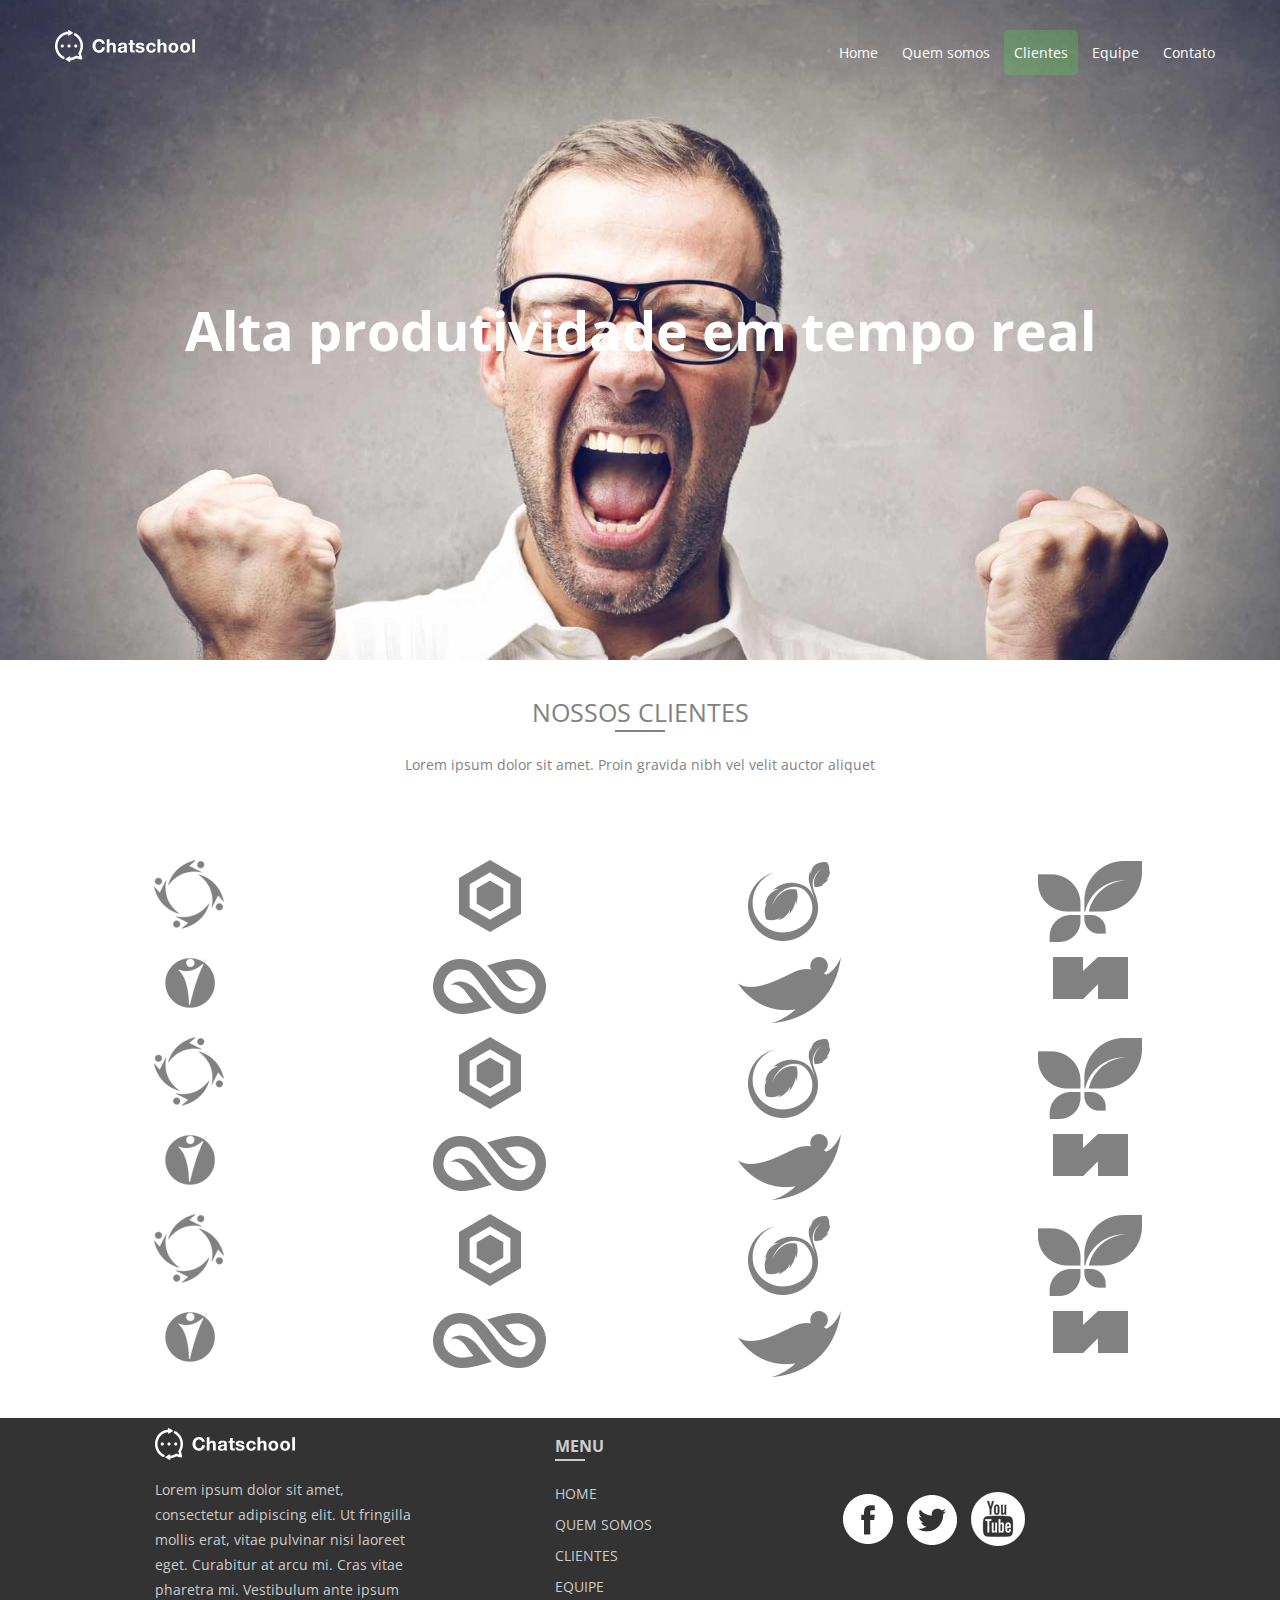
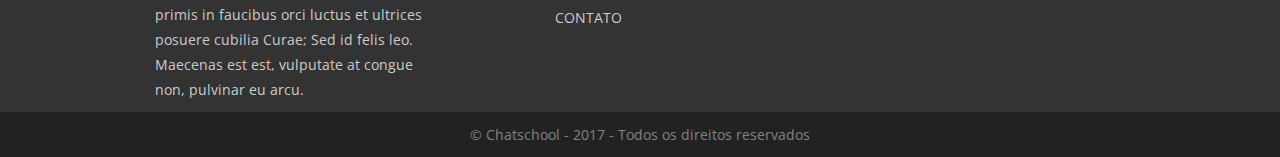
==== clientes.html @ b82085ac "first commit" ====
<!doctype html>
<html lang="pt-br">
<head>
  <meta charset="UTF-8">
  <meta http-equiv="X-UA-Compatible" content="IE=edge">
  <meta name="viewport" content="width=device-width, initial-scale=1">
  <title>Clientes - Chatschool</title>
  <link href="https://fonts.googleapis.com/css?family=Open+Sans" rel="stylesheet">
  <link href="https://fonts.googleapis.com/icon?family=Material+Icons" rel="stylesheet">
  <link href="css/pages/clientes.min.css" rel="stylesheet">
</head>
<body>
<header id="header" class="page-clientes">
  <div class="container">
    <div class="row">
      <div class="col col-desktop-3 col-6">
        <a href="index.html">
          <img src="images/logo.png" alt="Logo da Chatschool">
        </a>
      </div>
      <div class="col col-desktop-9 col-6">
        <nav>
          <ul>
            <li><a href="/">Home</a></li>
            <li><a href="quem-somos.html">Quem somos</a></li>
            <li><a href="clientes.html" class="active">Clientes</a></li>
            <li><a href="equipe.html">Equipe</a></li>
            <li><a href="contato.html">Contato</a></li>
          </ul>
        </nav>
      </div>
    </div>
    <div class="row">
      <div class="col col-desktop-12 title">
        <h1>Alta produtividade em tempo real</h1>
      </div>
    </div>
  </div>
</header>
<main>
  <section id="customers" class="section section-center">
    <h2>Nossos clientes</h2>
    <p class="subtitle">Lorem ipsum dolor sit amet. Proin gravida nibh vel velit auctor aliquet</p>

    <div class="container">
      <div class="row">
        <div class="col col-desktop-3 col-3"><img src="images/clientes/icon1.png" alt=""></div>
        <div class="col col-desktop-3 col-3"><img src="images/clientes/icon2.png" alt=""></div>
        <div class="col col-desktop-3 col-3"><img src="images/clientes/icon3.png" alt=""></div>
        <div class="col col-desktop-3 col-3"><img src="images/clientes/icon4.png" alt=""></div>
      </div>

      <div class="row">
        <div class="col col-desktop-3 col-3"><img src="images/clientes/icon5.png" alt=""></div>
        <div class="col col-desktop-3 col-3"><img src="images/clientes/icon6.png" alt=""></div>
        <div class="col col-desktop-3 col-3"><img src="images/clientes/icon7.png" alt=""></div>
        <div class="col col-desktop-3 col-3"><img src="images/clientes/icon8.png" alt=""></div>
      </div>
      <div class="row">
        <div class="col col-desktop-3 col-3"><img src="images/clientes/icon1.png" alt=""></div>
        <div class="col col-desktop-3 col-3"><img src="images/clientes/icon2.png" alt=""></div>
        <div class="col col-desktop-3 col-3"><img src="images/clientes/icon3.png" alt=""></div>
        <div class="col col-desktop-3 col-3"><img src="images/clientes/icon4.png" alt=""></div>
      </div>

      <div class="row">
        <div class="col col-desktop-3 col-3"><img src="images/clientes/icon5.png" alt=""></div>
        <div class="col col-desktop-3 col-3"><img src="images/clientes/icon6.png" alt=""></div>
        <div class="col col-desktop-3 col-3"><img src="images/clientes/icon7.png" alt=""></div>
        <div class="col col-desktop-3 col-3"><img src="images/clientes/icon8.png" alt=""></div>
      </div>
      <div class="row">
        <div class="col col-desktop-3 col-3"><img src="images/clientes/icon1.png" alt=""></div>
        <div class="col col-desktop-3 col-3"><img src="images/clientes/icon2.png" alt=""></div>
        <div class="col col-desktop-3 col-3"><img src="images/clientes/icon3.png" alt=""></div>
        <div class="col col-desktop-3 col-3"><img src="images/clientes/icon4.png" alt=""></div>
      </div>

      <div class="row">
        <div class="col col-desktop-3 col-3"><img src="images/clientes/icon5.png" alt=""></div>
        <div class="col col-desktop-3 col-3"><img src="images/clientes/icon6.png" alt=""></div>
        <div class="col col-desktop-3 col-3"><img src="images/clientes/icon7.png" alt=""></div>
        <div class="col col-desktop-3 col-3"><img src="images/clientes/icon8.png" alt=""></div>
      </div>
    </div>
  </section>
</main>
<footer id="footer">
  <div class="container">
    <div class="row">
      <div class="col col-offset-desktop-1 col-desktop-3">
        <p><a href=""><img src="images/logo.png" alt="Logo da Chatschool"></a></p>
        <p>Lorem ipsum dolor sit amet, consectetur adipiscing elit. Ut fringilla mollis erat, vitae pulvinar nisi laoreet eget. Curabitur at arcu mi. Cras vitae pharetra mi. Vestibulum ante ipsum primis in faucibus orci luctus et ultrices posuere cubilia Curae; Sed id felis leo. Maecenas est est, vulputate at congue non, pulvinar eu arcu.</p>
      </div>
      <div class="col col-offset-desktop-1 col-desktop-2 col-2">
        <h3>Menu</h3>
        <nav>
          <ul>
            <li><a href="/" class="active">Home</a></li>
            <li><a href="quem-somos.html">Quem somos</a></li>
            <li><a href="clientes.html">Clientes</a></li>
            <li><a href="equipe.html">Equipe</a></li>
            <li><a href="contato.html">Contato</a></li>
          </ul>
        </nav>
      </div>
      <div class="col col-desktop-3 social col-4">
        <a href=""><img src="images/social-facebook.png" alt=""></a>
        <a href=""><img src="images/social-twitter.png" alt=""></a>
        <a href=""><img src="images/social-youtube.png" alt=""></a>
      </div>
    </div>
  </div>
</footer>

<div id="copyright">
  &copy; Chatschool - 2017 - Todos os direitos reservados
</div>
</body>
</html>
---- css/pages/clientes.min.css ----
/*
    Prioridade:
    id
    class
    tag
    ordem
*/
*{box-sizing:border-box}a{text-decoration:none}body{margin:0;padding:0;font-size:14px}p{margin:10px 0 10px 0}
/**
 * Cálculo colunas:
 * largura_unica_porcentagem = 100 / maximo_colunas
 *
 * Multiplicamos largura_unica_porcentagem pelo tamanho da coluna
 */
.container,.container-fluid{width:100%;padding-left:15px;padding-right:15px}.row{margin-left:-15px;margin-right:-15px}.row:before,.row:after{content:" ";display:table}.row:after{clear:both}.col{position:relative;padding-left:15px;padding-right:15px;min-height:1px;float:left}.col-1{width:16.666666%}.col-2{width:33.333332%}.col-3{width:49.999998%}.col-4{width:66.666664%}.col-5{width:83.33333%}.col-6{width:100%}@media (min-width:992px){.container{max-width:992px;margin:0 auto}.col-desktop-1{width:8.333333%}.col-desktop-2{width:16.66%}.col-desktop-3{width:24.999999%}.col-desktop-4{width:33.333332%}.col-desktop-5{width:41.666665%}.col-desktop-6{width:49.999998%}.col-desktop-7{width:58.333331%}.col-desktop-8{width:66.666664%}.col-desktop-9{width:74.999997%}.col-desktop-10{width:83.33333%}.col-desktop-11{width:91.666663%}.col-desktop-12{width:100%}.col-offset-desktop-1{margin-left:8.333333%}.col-offset-desktop-2{margin-left:16.66%}.col-offset-desktop-3{margin-left:24.999999%}.col-offset-desktop-4{margin-left:33.333332%}.col-offset-desktop-5{margin-left:41.666665%}.col-offset-desktop-6{margin-left:49.999998%}.col-offset-desktop-7{margin-left:58.333331%}.col-offset-desktop-8{margin-left:66.666664%}.col-offset-desktop-9{margin-left:74.999997%}.col-offset-desktop-10{margin-left:83.33333%}.col-offset-desktop-11{margin-left:91.666663%}.col-offset-desktop-12{margin-left:100%}}@media (min-width:1200px){.container{max-width:1200px}}
.btn{background-color:rgb(84,209,84);color:#fff;display:inline-block;border-radius:30px;padding:10px 20px;text-decoration:none;transition:ease .5s all;border:none;cursor:pointer}.btn:hover{background-color:rgb(84,180,84)}.btn.orange{background-color:#fed136}.btn.orange:hover{background-color:black}
h2{text-transform:uppercase;font-weight:normal;text-align:center;font-size:25px;margin:10px 0 20px 0}h2:after{content:'';display:block;background-color:rgb(130,130,130);margin:5px auto 0 auto;width:50px;height:2px}.subtitle{margin-bottom:80px}.text-left{text-align:left}
.icon-container{display:inline-block;width:140px;height:140px;background:#e1f3e1;border-radius:30px;position:relative}.icon-container .material-icons{display:block;font-size:85px;color:rgb(84,209,84);position:absolute;top:50%;left:50%;transform:translate(-50%,-50%);cursor:default}.img-box-round{display:inline-block;border-radius:100%;overflow:hidden}.img-box-label:before{content:'';display:block;width:50%;height:60px;border-right:2px solid rgb(32,123,32);background:transparent;margin-bottom:10px}
nav ul,nav ul li{list-style:none;margin:0;padding:0}
body{font-family:'Open Sans',sans-serif;color:rgb(130,130,130);line-height:25px}#header .btn{font-size:16px;padding:10px 30px}#header .btn:hover{background-color:rgb(84,180,84)}#header nav a{display:inline-block;text-decoration:none;padding:10px;border-radius:5px}#header nav a:hover,#header nav a.active{background-color:rgba(84,209,84,0.3)}#header h1{font-size:54px;line-height:60px}#header{background:#000 no-repeat fixed center;background-size:cover;color:#fff;width:100%;height:660px;position:relative;padding-top:30px}#header a{color:#fff;transition:ease .5s all}#header nav{text-align:right}#header nav ul,#header nav ul li{display:inline-block}#header .title{position:absolute;left:0;top:50%;transform:translate(0,-50%);text-align:center}.section{padding:30px 0 30px 0}.section-center{text-align:center}#footer{background-color:rgb(51,51,51);text-align:left}#footer,#footer a{color:rgb(204,204,204)}#footer h3,#footer nav li{text-transform:uppercase}#footer h3:after{content:'';display:block;border-bottom:2px solid rgb(204,204,204);width:30px}#footer nav li{padding:3px 0}#footer nav li a:hover{color:rgb(255,255,255)}#footer .social{height:200px;line-height:200px;text-align:right}#footer .social a{display:inline-block;padding:0 0 0 10px;opacity:1}#footer .social a:hover{opacity:.5;transition:ease .3s all}#footer .social img{vertical-align:middle}#copyright{text-align:center;background-color:rgb(34,34,34);padding:10px}@media (max-width:992px){#header,#header nav{text-align:center}}
#header.page-clientes{background-image:url(../../images/background-clientes.jpg)}
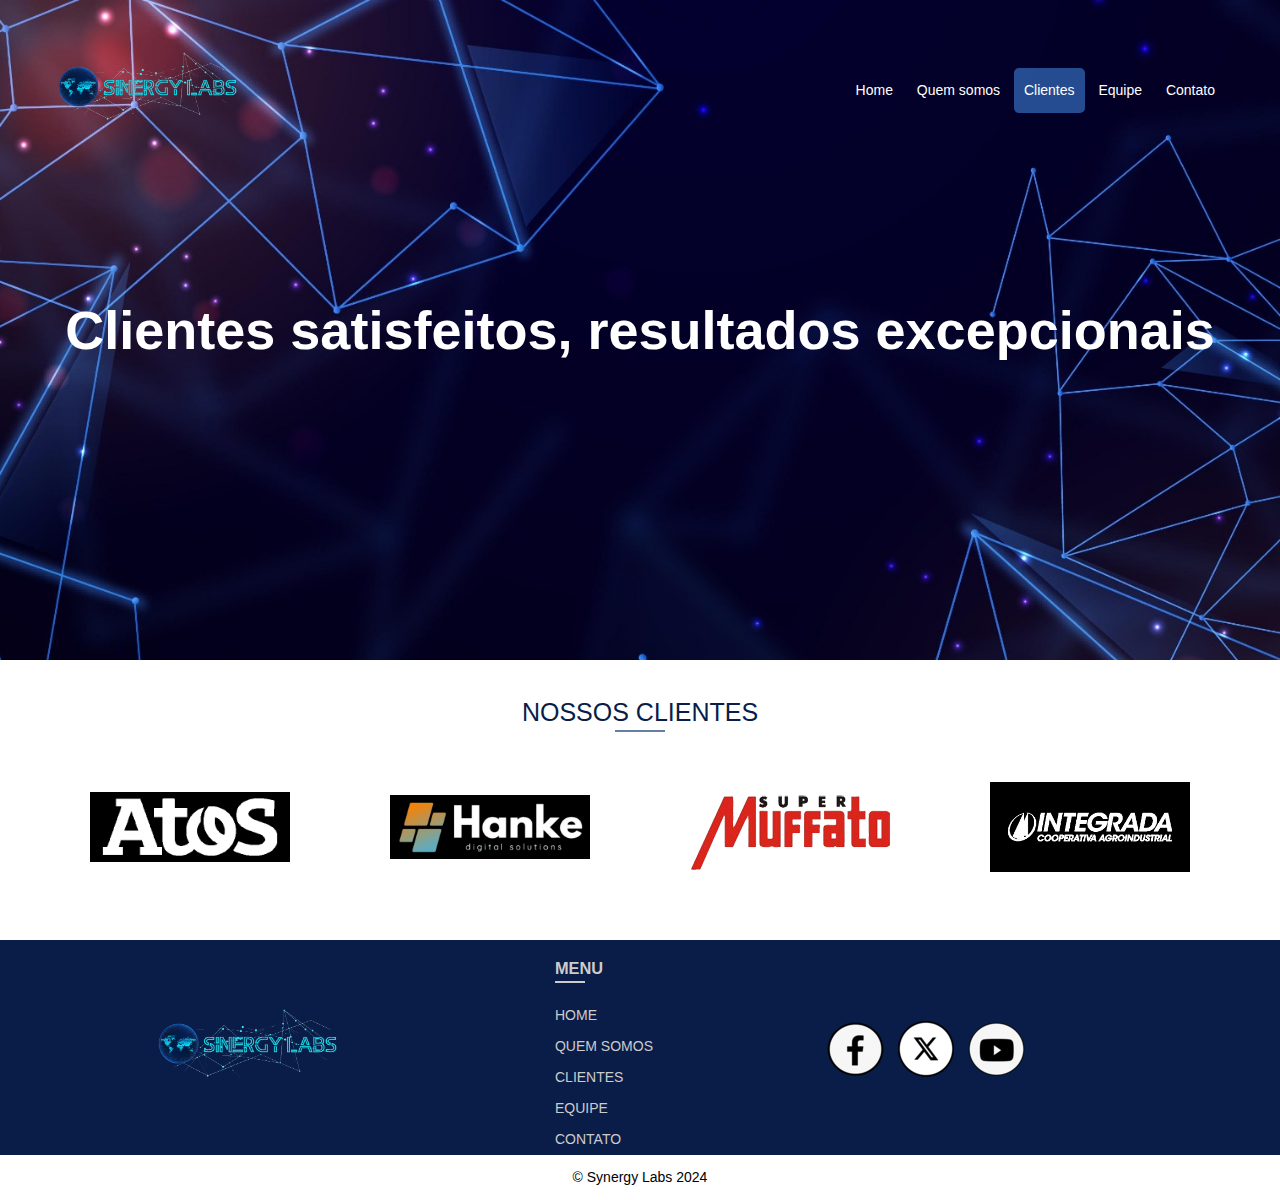
==== commit ae2ee747: "commit clara" ====
--- a/clientes.html
+++ b/clientes.html
@@ -7,6 +7,7 @@
   <title>Clientes - Chatschool</title>
   <link href="https://fonts.googleapis.com/css?family=Open+Sans" rel="stylesheet">
   <link href="https://fonts.googleapis.com/icon?family=Material+Icons" rel="stylesheet">
+  <link rel="stylesheet" href="@import url('https://fonts.googleapis.com/css2?family=Aboreto&family=Adamina&family=Alfa+Slab+One&family=Chau+Philomene+One:ital@0;1&family=Montserrat:ital,wght@0,100..900;1,100..900&family=Roboto+Mono:ital,wght@0,100..700;1,100..700&family=Ubuntu:ital,wght@0,300;0,400;0,500;0,700;1,300;1,400;1,500;1,700&display=swap');">
   <link href="css/pages/clientes.min.css" rel="stylesheet">
 </head>
 <body>
@@ -15,7 +16,7 @@
     <div class="row">
       <div class="col col-desktop-3 col-6">
         <a href="index.html">
-          <img src="images/logo.png" alt="Logo da Chatschool">
+          <img src="images/logo-background-removed.png" alt="Logo da Sl">
         </a>
       </div>
       <div class="col col-desktop-9 col-6">
@@ -30,9 +31,9 @@
         </nav>
       </div>
     </div>
-    <div class="row">
+    <div class="row" id="frase-cliente">
       <div class="col col-desktop-12 title">
-        <h1>Alta produtividade em tempo real</h1>
+        <h1>Clientes satisfeitos, resultados excepcionais</h1>
       </div>
     </div>
   </div>
@@ -40,57 +41,20 @@
 <main>
   <section id="customers" class="section section-center">
     <h2>Nossos clientes</h2>
-    <p class="subtitle">Lorem ipsum dolor sit amet. Proin gravida nibh vel velit auctor aliquet</p>
-
     <div class="container">
       <div class="row">
-        <div class="col col-desktop-3 col-3"><img src="images/clientes/icon1.png" alt=""></div>
-        <div class="col col-desktop-3 col-3"><img src="images/clientes/icon2.png" alt=""></div>
-        <div class="col col-desktop-3 col-3"><img src="images/clientes/icon3.png" alt=""></div>
-        <div class="col col-desktop-3 col-3"><img src="images/clientes/icon4.png" alt=""></div>
+        <div class="col col-desktop-3 col-3"><img src="images/clientes/atos-removebg-preview.png" alt=""></div>
+        <div class="col col-desktop-3 col-3"><img src="images/clientes/hanke-removebg-preview.png" alt=""></div>
+        <div class="col col-desktop-3 col-3"><img src="images/clientes/logo-muffato-removebg-preview.png" alt=""></div>
+        <div class="col col-desktop-3 col-3"><img src="images/clientes/jfs-2023-integrada-n-removebg-preview.png" alt=""></div>
       </div>
-
-      <div class="row">
-        <div class="col col-desktop-3 col-3"><img src="images/clientes/icon5.png" alt=""></div>
-        <div class="col col-desktop-3 col-3"><img src="images/clientes/icon6.png" alt=""></div>
-        <div class="col col-desktop-3 col-3"><img src="images/clientes/icon7.png" alt=""></div>
-        <div class="col col-desktop-3 col-3"><img src="images/clientes/icon8.png" alt=""></div>
-      </div>
-      <div class="row">
-        <div class="col col-desktop-3 col-3"><img src="images/clientes/icon1.png" alt=""></div>
-        <div class="col col-desktop-3 col-3"><img src="images/clientes/icon2.png" alt=""></div>
-        <div class="col col-desktop-3 col-3"><img src="images/clientes/icon3.png" alt=""></div>
-        <div class="col col-desktop-3 col-3"><img src="images/clientes/icon4.png" alt=""></div>
-      </div>
-
-      <div class="row">
-        <div class="col col-desktop-3 col-3"><img src="images/clientes/icon5.png" alt=""></div>
-        <div class="col col-desktop-3 col-3"><img src="images/clientes/icon6.png" alt=""></div>
-        <div class="col col-desktop-3 col-3"><img src="images/clientes/icon7.png" alt=""></div>
-        <div class="col col-desktop-3 col-3"><img src="images/clientes/icon8.png" alt=""></div>
-      </div>
-      <div class="row">
-        <div class="col col-desktop-3 col-3"><img src="images/clientes/icon1.png" alt=""></div>
-        <div class="col col-desktop-3 col-3"><img src="images/clientes/icon2.png" alt=""></div>
-        <div class="col col-desktop-3 col-3"><img src="images/clientes/icon3.png" alt=""></div>
-        <div class="col col-desktop-3 col-3"><img src="images/clientes/icon4.png" alt=""></div>
-      </div>
-
-      <div class="row">
-        <div class="col col-desktop-3 col-3"><img src="images/clientes/icon5.png" alt=""></div>
-        <div class="col col-desktop-3 col-3"><img src="images/clientes/icon6.png" alt=""></div>
-        <div class="col col-desktop-3 col-3"><img src="images/clientes/icon7.png" alt=""></div>
-        <div class="col col-desktop-3 col-3"><img src="images/clientes/icon8.png" alt=""></div>
-      </div>
-    </div>
   </section>
 </main>
 <footer id="footer">
   <div class="container">
     <div class="row">
       <div class="col col-offset-desktop-1 col-desktop-3">
-        <p><a href=""><img src="images/logo.png" alt="Logo da Chatschool"></a></p>
-        <p>Lorem ipsum dolor sit amet, consectetur adipiscing elit. Ut fringilla mollis erat, vitae pulvinar nisi laoreet eget. Curabitur at arcu mi. Cras vitae pharetra mi. Vestibulum ante ipsum primis in faucibus orci luctus et ultrices posuere cubilia Curae; Sed id felis leo. Maecenas est est, vulputate at congue non, pulvinar eu arcu.</p>
+        <p><a href=""><img src="images/logo-background-removed.png" alt="Logo da Sl"></a></p>
       </div>
       <div class="col col-offset-desktop-1 col-desktop-2 col-2">
         <h3>Menu</h3>
@@ -105,16 +69,16 @@
         </nav>
       </div>
       <div class="col col-desktop-3 social col-4">
-        <a href=""><img src="images/social-facebook.png" alt=""></a>
-        <a href=""><img src="images/social-twitter.png" alt=""></a>
-        <a href=""><img src="images/social-youtube.png" alt=""></a>
+        <a href=""><img src="images/social-facebook2.png" alt=""></a>
+        <a href=""><img src="images/social-twitter2.png" alt=""></a>
+        <a href=""><img src="images/social-youtube2.png" alt=""></a>
       </div>
     </div>
   </div>
 </footer>
 
 <div id="copyright">
-  &copy; Chatschool - 2017 - Todos os direitos reservados
+  &copy; Synergy Labs 2024 
 </div>
 </body>
 </html>--- a/css/pages/clientes.min.css
+++ b/css/pages/clientes.min.css
@@ -5,17 +5,442 @@
     tag
     ordem
 */
-*{box-sizing:border-box}a{text-decoration:none}body{margin:0;padding:0;font-size:14px}p{margin:10px 0 10px 0}
+* {
+    box-sizing: border-box
+}
+
+a {
+    text-decoration: none
+}
+
+body {
+    margin: 0;
+    padding: 0;
+    font-size: 14px
+}
+
+p {
+    margin: 10px 0 10px 0
+}
+
+main{
+    background-color: white;
+}
+
 /**
  * Cálculo colunas:
  * largura_unica_porcentagem = 100 / maximo_colunas
  *
  * Multiplicamos largura_unica_porcentagem pelo tamanho da coluna
  */
-.container,.container-fluid{width:100%;padding-left:15px;padding-right:15px}.row{margin-left:-15px;margin-right:-15px}.row:before,.row:after{content:" ";display:table}.row:after{clear:both}.col{position:relative;padding-left:15px;padding-right:15px;min-height:1px;float:left}.col-1{width:16.666666%}.col-2{width:33.333332%}.col-3{width:49.999998%}.col-4{width:66.666664%}.col-5{width:83.33333%}.col-6{width:100%}@media (min-width:992px){.container{max-width:992px;margin:0 auto}.col-desktop-1{width:8.333333%}.col-desktop-2{width:16.66%}.col-desktop-3{width:24.999999%}.col-desktop-4{width:33.333332%}.col-desktop-5{width:41.666665%}.col-desktop-6{width:49.999998%}.col-desktop-7{width:58.333331%}.col-desktop-8{width:66.666664%}.col-desktop-9{width:74.999997%}.col-desktop-10{width:83.33333%}.col-desktop-11{width:91.666663%}.col-desktop-12{width:100%}.col-offset-desktop-1{margin-left:8.333333%}.col-offset-desktop-2{margin-left:16.66%}.col-offset-desktop-3{margin-left:24.999999%}.col-offset-desktop-4{margin-left:33.333332%}.col-offset-desktop-5{margin-left:41.666665%}.col-offset-desktop-6{margin-left:49.999998%}.col-offset-desktop-7{margin-left:58.333331%}.col-offset-desktop-8{margin-left:66.666664%}.col-offset-desktop-9{margin-left:74.999997%}.col-offset-desktop-10{margin-left:83.33333%}.col-offset-desktop-11{margin-left:91.666663%}.col-offset-desktop-12{margin-left:100%}}@media (min-width:1200px){.container{max-width:1200px}}
-.btn{background-color:rgb(84,209,84);color:#fff;display:inline-block;border-radius:30px;padding:10px 20px;text-decoration:none;transition:ease .5s all;border:none;cursor:pointer}.btn:hover{background-color:rgb(84,180,84)}.btn.orange{background-color:#fed136}.btn.orange:hover{background-color:black}
-h2{text-transform:uppercase;font-weight:normal;text-align:center;font-size:25px;margin:10px 0 20px 0}h2:after{content:'';display:block;background-color:rgb(130,130,130);margin:5px auto 0 auto;width:50px;height:2px}.subtitle{margin-bottom:80px}.text-left{text-align:left}
-.icon-container{display:inline-block;width:140px;height:140px;background:#e1f3e1;border-radius:30px;position:relative}.icon-container .material-icons{display:block;font-size:85px;color:rgb(84,209,84);position:absolute;top:50%;left:50%;transform:translate(-50%,-50%);cursor:default}.img-box-round{display:inline-block;border-radius:100%;overflow:hidden}.img-box-label:before{content:'';display:block;width:50%;height:60px;border-right:2px solid rgb(32,123,32);background:transparent;margin-bottom:10px}
-nav ul,nav ul li{list-style:none;margin:0;padding:0}
-body{font-family:'Open Sans',sans-serif;color:rgb(130,130,130);line-height:25px}#header .btn{font-size:16px;padding:10px 30px}#header .btn:hover{background-color:rgb(84,180,84)}#header nav a{display:inline-block;text-decoration:none;padding:10px;border-radius:5px}#header nav a:hover,#header nav a.active{background-color:rgba(84,209,84,0.3)}#header h1{font-size:54px;line-height:60px}#header{background:#000 no-repeat fixed center;background-size:cover;color:#fff;width:100%;height:660px;position:relative;padding-top:30px}#header a{color:#fff;transition:ease .5s all}#header nav{text-align:right}#header nav ul,#header nav ul li{display:inline-block}#header .title{position:absolute;left:0;top:50%;transform:translate(0,-50%);text-align:center}.section{padding:30px 0 30px 0}.section-center{text-align:center}#footer{background-color:rgb(51,51,51);text-align:left}#footer,#footer a{color:rgb(204,204,204)}#footer h3,#footer nav li{text-transform:uppercase}#footer h3:after{content:'';display:block;border-bottom:2px solid rgb(204,204,204);width:30px}#footer nav li{padding:3px 0}#footer nav li a:hover{color:rgb(255,255,255)}#footer .social{height:200px;line-height:200px;text-align:right}#footer .social a{display:inline-block;padding:0 0 0 10px;opacity:1}#footer .social a:hover{opacity:.5;transition:ease .3s all}#footer .social img{vertical-align:middle}#copyright{text-align:center;background-color:rgb(34,34,34);padding:10px}@media (max-width:992px){#header,#header nav{text-align:center}}
-#header.page-clientes{background-image:url(../../images/background-clientes.jpg)}+.container,
+.container-fluid {
+    width: 100%;
+    padding-left: 15px;
+    padding-right: 15px
+}
+
+.row {
+    margin-left: -15px;
+    margin-right: -15px;
+    display: flex;
+    align-items: center;
+    justify-content: start;
+}
+.row img{
+    max-width: 200px;
+}
+
+#frase-cliente h1{
+    font-size: 10px;
+}
+
+.row:before,
+.row:after {
+    content: " ";
+    display: table
+}
+
+.row:after {
+    clear: both
+}
+
+.col {
+    position: relative;
+    padding-left: 15px;
+    padding-right: 15px;
+    min-height: 1px;
+    float: left
+}
+
+.col-1 {
+    width: 16.666666%
+}
+
+.col-2 {
+    width: 33.333332%
+}
+
+.col-3 {
+    width: 49.999998%
+}
+
+.col-4 {
+    width: 66.666664%
+}
+
+.col-5 {
+    width: 83.33333%
+}
+
+.col-6 {
+    width: 100%
+}
+
+@media (min-width:992px) {
+    .container {
+        max-width: 992px;
+        margin: 0 auto
+    }
+
+    .col-desktop-1 {
+        width: 8.333333%
+    }
+
+    .col-desktop-2 {
+        width: 16.66%
+    }
+
+    .col-desktop-3 {
+        width: 24.999999%
+    }
+
+    .col-desktop-4 {
+        width: 33.333332%
+    }
+
+    .col-desktop-5 {
+        width: 41.666665%
+    }
+
+    .col-desktop-6 {
+        width: 49.999998%
+    }
+
+    .col-desktop-7 {
+        width: 58.333331%
+    }
+
+    .col-desktop-8 {
+        width: 66.666664%
+    }
+
+    .col-desktop-9 {
+        width: 74.999997%
+    }
+
+    .col-desktop-10 {
+        width: 83.33333%
+    }
+
+    .col-desktop-11 {
+        width: 91.666663%
+    }
+
+    .col-desktop-12 {
+        width: 100%
+    }
+
+    .col-offset-desktop-1 {
+        margin-left: 8.333333%
+    }
+
+    .col-offset-desktop-2 {
+        margin-left: 16.66%
+    }
+
+    .col-offset-desktop-3 {
+        margin-left: 24.999999%
+    }
+
+    .col-offset-desktop-4 {
+        margin-left: 33.333332%
+    }
+
+    .col-offset-desktop-5 {
+        margin-left: 41.666665%
+    }
+
+    .col-offset-desktop-6 {
+        margin-left: 49.999998%
+    }
+
+    .col-offset-desktop-7 {
+        margin-left: 58.333331%
+    }
+
+    .col-offset-desktop-8 {
+        margin-left: 66.666664%
+    }
+
+    .col-offset-desktop-9 {
+        margin-left: 74.999997%
+    }
+
+    .col-offset-desktop-10 {
+        margin-left: 83.33333%
+    }
+
+    .col-offset-desktop-11 {
+        margin-left: 91.666663%
+    }
+
+    .col-offset-desktop-12 {
+        margin-left: 100%
+    }
+}
+
+@media (min-width:1200px) {
+    .container {
+        max-width: 1200px
+    }
+}
+
+.btn {
+    background-color: #0e3872a4;
+    color: #fff;
+    display: inline-block;
+    border-radius: 30px;
+    padding: 10px 20px;
+    text-decoration: none;
+    transition: ease .5s all;
+    border: none;
+    cursor: pointer
+}
+
+.btn:hover {
+    background-color:#0e3872a4; 
+}
+
+.btn.orange {
+    background-color: #0e3872a4;
+}
+
+.btn.orange:hover {
+    background-color: white;
+}
+
+h2 {
+    text-transform: uppercase;
+    font-weight: normal;
+    text-align: center;
+    font-size: 25px;
+    margin: 10px 0 20px 0;
+    color:#091d48;
+}
+
+h2:after {
+    content: '';
+    display: block;
+    background-color: #0e3872a4;
+    margin: 5px auto 0 auto;
+    width: 50px;
+    height: 2px
+}
+
+.subtitle {
+    margin-bottom: 80px
+}
+
+.text-left {
+    text-align: left
+}
+
+.icon-container {
+    display: inline-block;
+    width: 140px;
+    height: 140px;
+    background: #e1f3e1;
+    border-radius: 30px;
+    position: relative
+}
+
+.icon-container .material-icons {
+    display: block;
+    font-size: 85px;
+    color: #0e3872a4;
+    position: absolute;
+    top: 50%;
+    left: 50%;
+    transform: translate(-50%, -50%);
+    cursor: default
+}
+
+.img-box-round {
+    display: inline-block;
+    border-radius: 100%;
+    overflow: hidden
+}
+
+.img-box-label:before {
+    content: '';
+    display: block;
+    width: 50%;
+    height: 60px;
+    border-right: 2px solid #0e3872a4; 
+    background: transparent;
+    margin-bottom: 10px
+}
+
+nav ul,
+nav ul li {
+    list-style: none;
+    margin: 0;
+    padding: 0
+}
+
+body {
+    font-family: "Ubuntu", sans-serif;
+    color: #0e3872a4;
+    line-height: 25px
+}
+
+#header .btn {
+    font-size: 16px;
+    padding: 10px 30px
+}
+
+#frase-cliente{
+    font-size: 10px;
+}
+
+#header .btn:hover {
+    background-color: #0e3872a4;
+}
+
+#header nav a {
+    display: inline-block;
+    text-decoration: none;
+    padding: 10px;
+    border-radius: 5px
+}
+
+#header nav a:hover,
+#header nav a.active {
+    background-color: #3976cba4;
+}
+
+#header h1 {
+    font-size: 54px;
+    line-height: 60px
+}
+
+#header {
+    background: #000 no-repeat fixed center;
+    background-size: cover;
+    color: #fff;
+    width: 100%;
+    height: 660px;
+    position: relative;
+    padding-top: 30px
+}
+
+#header a {
+    color: #fff;
+    transition: ease .5s all
+}
+
+#header nav {
+    text-align: right
+}
+
+#header nav ul,
+#header nav ul li {
+    display: inline-block
+}
+
+#header .title {
+    position: absolute;
+    left: 0;
+    top: 50%;
+    transform: translate(0, -50%);
+    text-align: center
+}
+
+.section {
+    padding: 30px 0 30px 0
+}
+
+.section-center {
+    text-align: center
+}
+
+#footer {
+    background-color: #091d48;
+    text-align: left
+}
+
+#footer,
+#footer a {
+    color: rgb(204, 204, 204)
+}
+
+#footer h3,
+#footer nav li {
+    text-transform: uppercase
+}
+
+#footer h3:after {
+    content: '';
+    display: block;
+    border-bottom: 2px solid rgb(204, 204, 204);
+    width: 30px
+}
+
+#footer nav li {
+    padding: 3px 0
+}
+
+#footer nav li a:hover {
+    color: rgb(255, 255, 255)
+}
+
+#footer .social {
+    height: 200px;
+    line-height: 200px;
+    text-align: right
+}
+
+#footer .social a {
+    display: inline-block;
+    padding: 0 0 0 10px;
+    opacity: 1
+}
+
+#footer .social a:hover {
+    opacity: .5;
+    transition: ease .3s all
+}
+
+#footer .social img {
+    vertical-align: middle
+}
+
+#copyright {
+    text-align: center;
+    background-color: #ffffff;
+    padding: 10px;
+    color:#000
+}
+
+@media (max-width:992px) {
+
+    #header,
+    #header nav {
+        text-align: center
+    }
+}
+
+#header.page-clientes {
+    background-image: url(../../images/imagemfundo-site.jpg)
+}
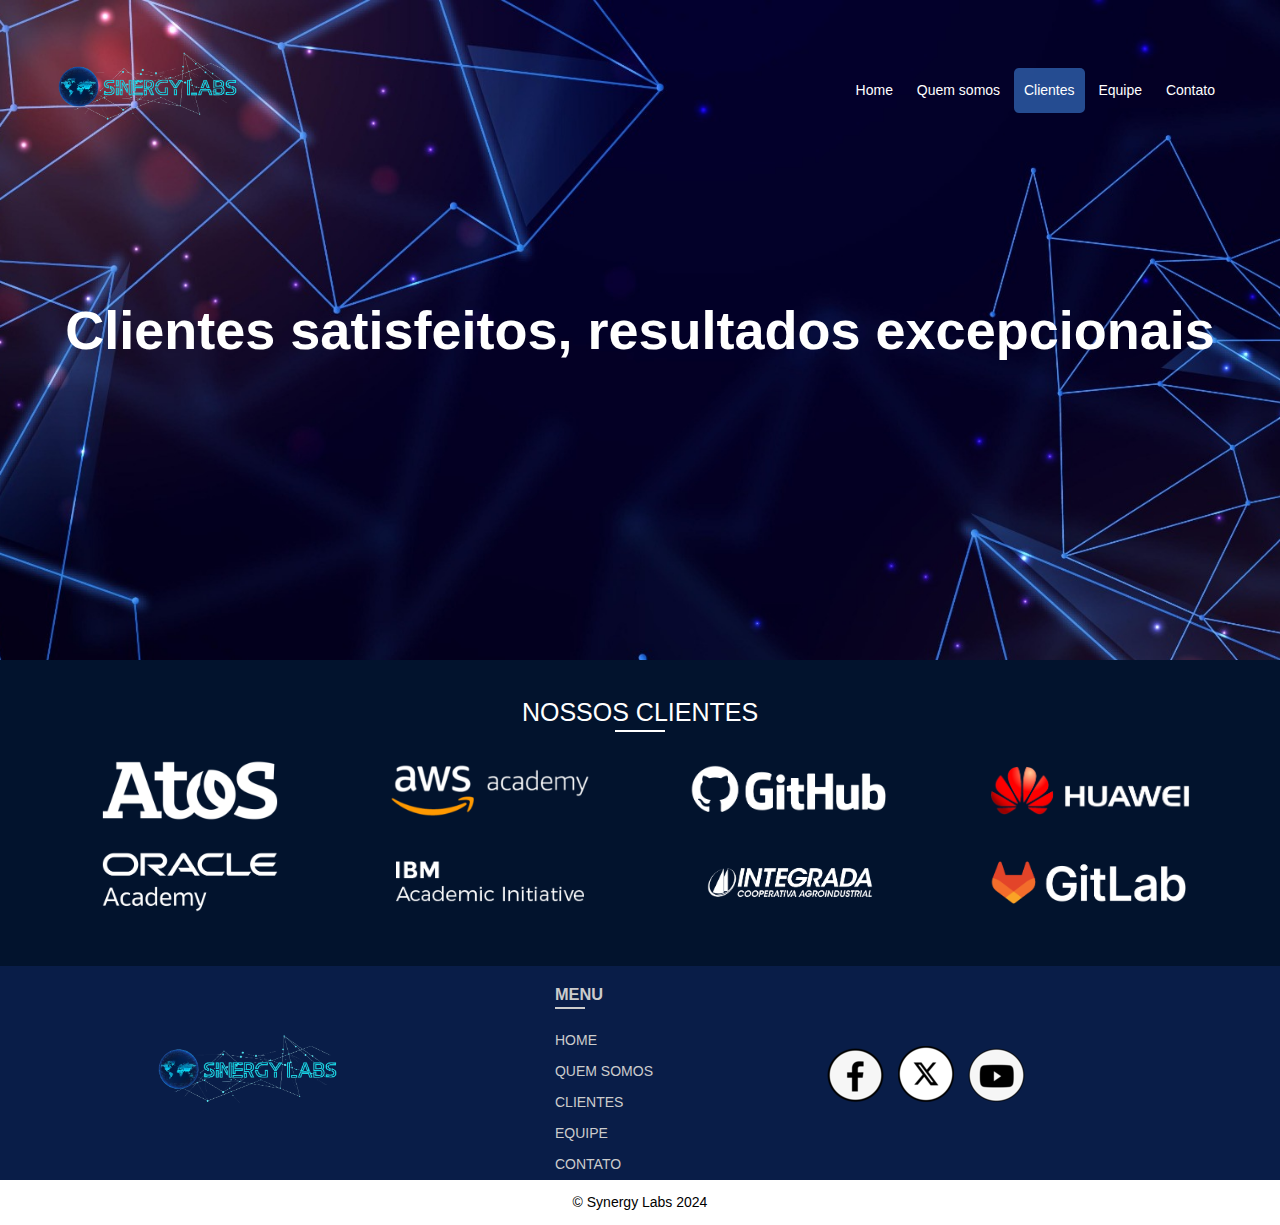
==== commit 8a29decb: "commit clara" ====
--- a/clientes.html
+++ b/clientes.html
@@ -43,10 +43,16 @@
     <h2>Nossos clientes</h2>
     <div class="container">
       <div class="row">
-        <div class="col col-desktop-3 col-3"><img src="images/clientes/atos-removebg-preview.png" alt=""></div>
-        <div class="col col-desktop-3 col-3"><img src="images/clientes/hanke-removebg-preview.png" alt=""></div>
-        <div class="col col-desktop-3 col-3"><img src="images/clientes/logo-muffato-removebg-preview.png" alt=""></div>
-        <div class="col col-desktop-3 col-3"><img src="images/clientes/jfs-2023-integrada-n-removebg-preview.png" alt=""></div>
+        <div class="col col-desktop-3 col-3"><img src="images/clientes/atos.png" alt=""></div>
+        <div class="col col-desktop-3 col-3"><img src="images/clientes/aws.png" alt=""></div>
+        <div class="col col-desktop-3 col-3"><img src="images/clientes/github.png" alt=""></div>
+        <div class="col col-desktop-3 col-3"><img src="images/clientes/huawei.png" alt=""></div>
+      </div>
+      <div class="row">
+        <div class="col col-desktop-3 col-3"><img src="images/clientes/oracle.png" alt=""></div>
+        <div class="col col-desktop-3 col-3"><img src="images/clientes/shi-2022-09-01-10-18-42.png" alt=""></div>
+        <div class="col col-desktop-3 col-3"><img src="images/clientes/integrada.png" alt=""></div>
+        <div class="col col-desktop-3 col-3"><img src="images/clientes/gitlab.png" alt=""></div>
       </div>
   </section>
 </main>
--- a/css/pages/clientes.min.css
+++ b/css/pages/clientes.min.css
@@ -24,7 +24,7 @@
 }
 
 main{
-    background-color: white;
+    background-color:rgb(2, 19, 45);
 }
 
 /**
@@ -236,13 +236,13 @@
     text-align: center;
     font-size: 25px;
     margin: 10px 0 20px 0;
-    color:#091d48;
+    color: white;
 }
 
 h2:after {
     content: '';
     display: block;
-    background-color: #0e3872a4;
+    background-color:white;
     margin: 5px auto 0 auto;
     width: 50px;
     height: 2px
